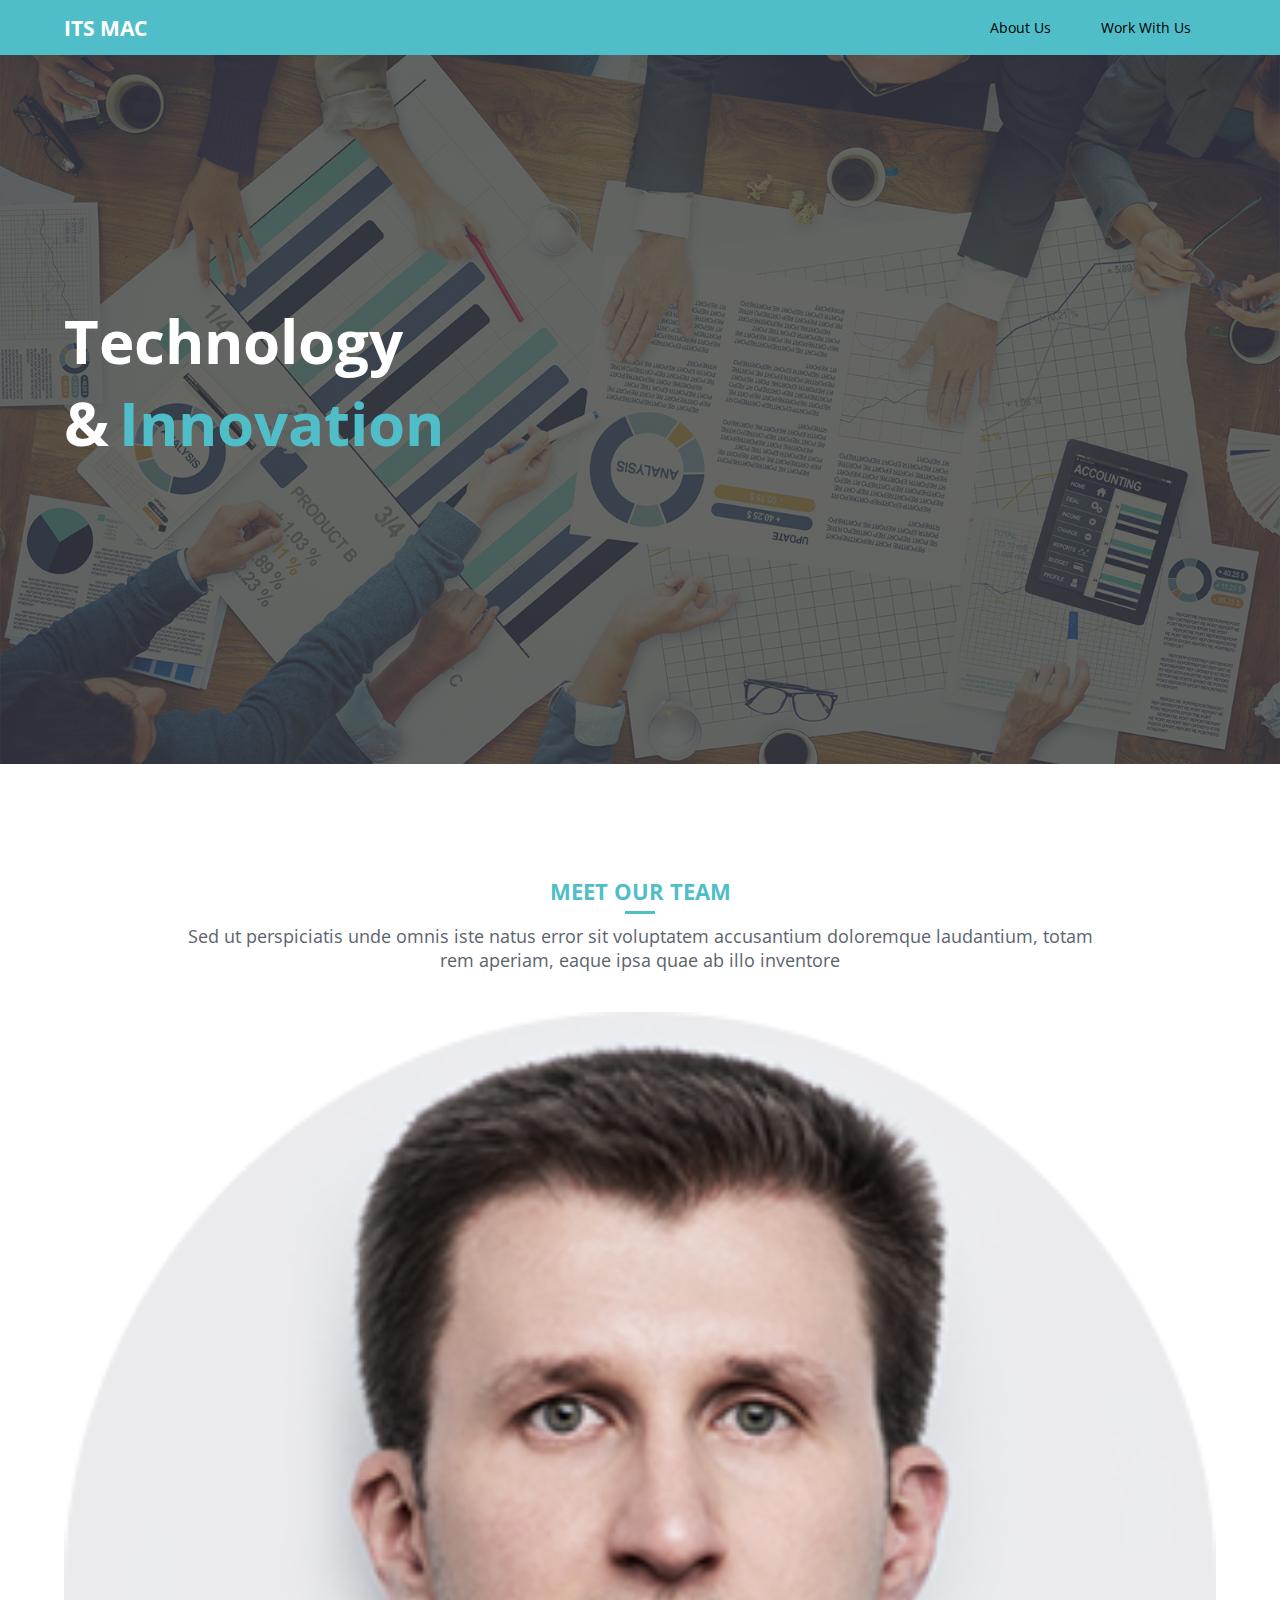
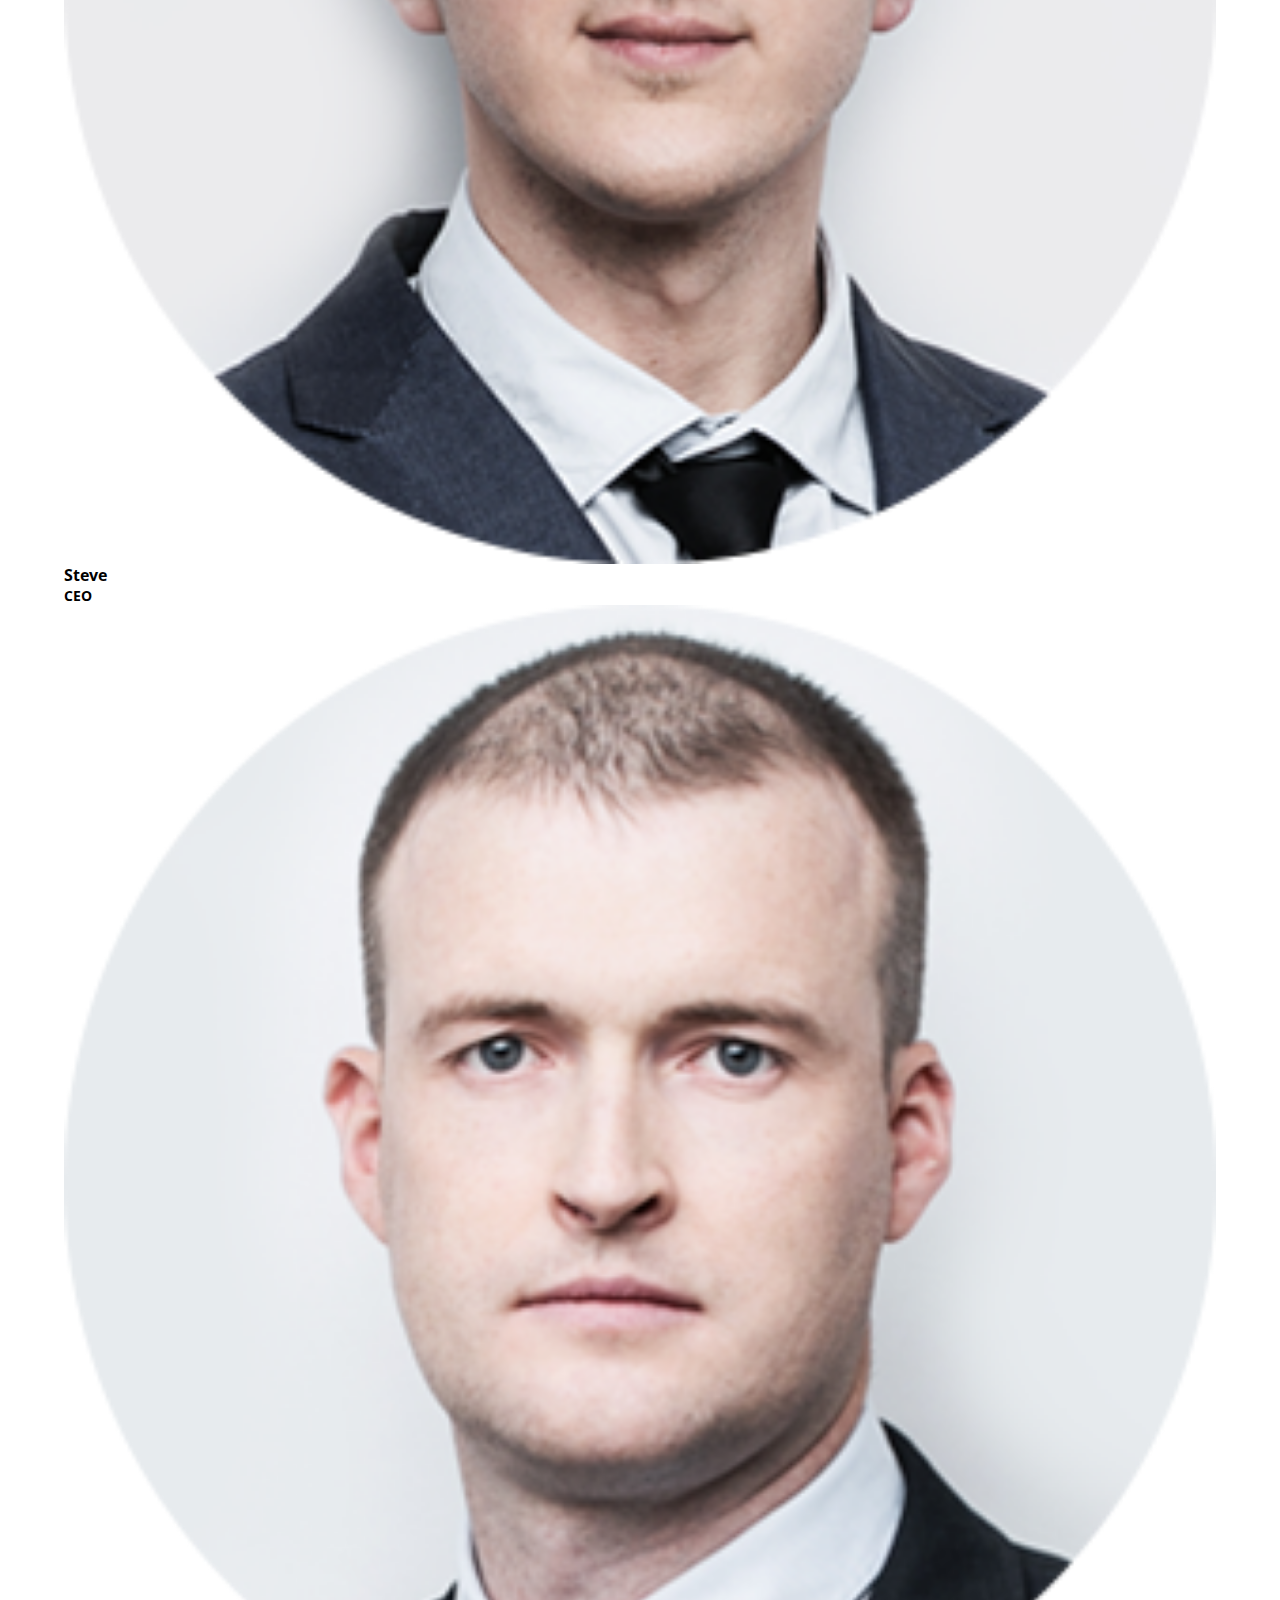
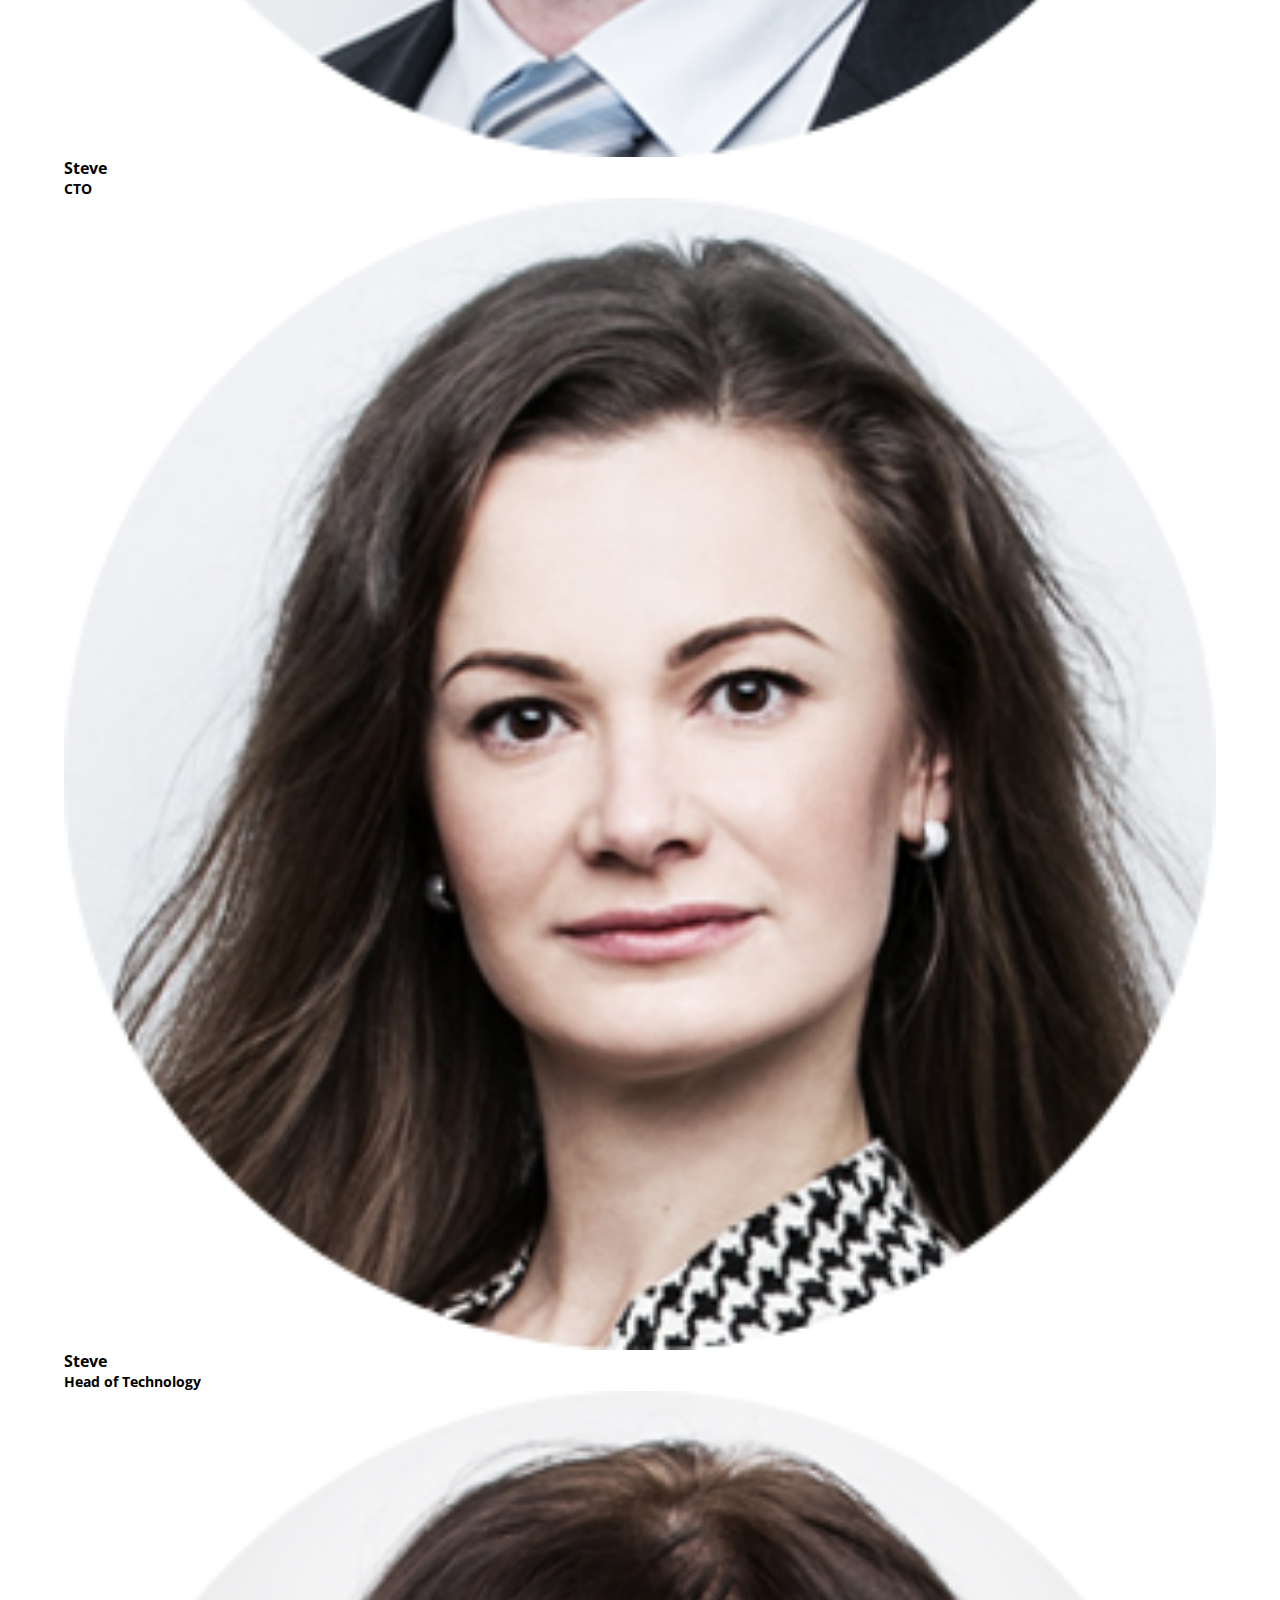
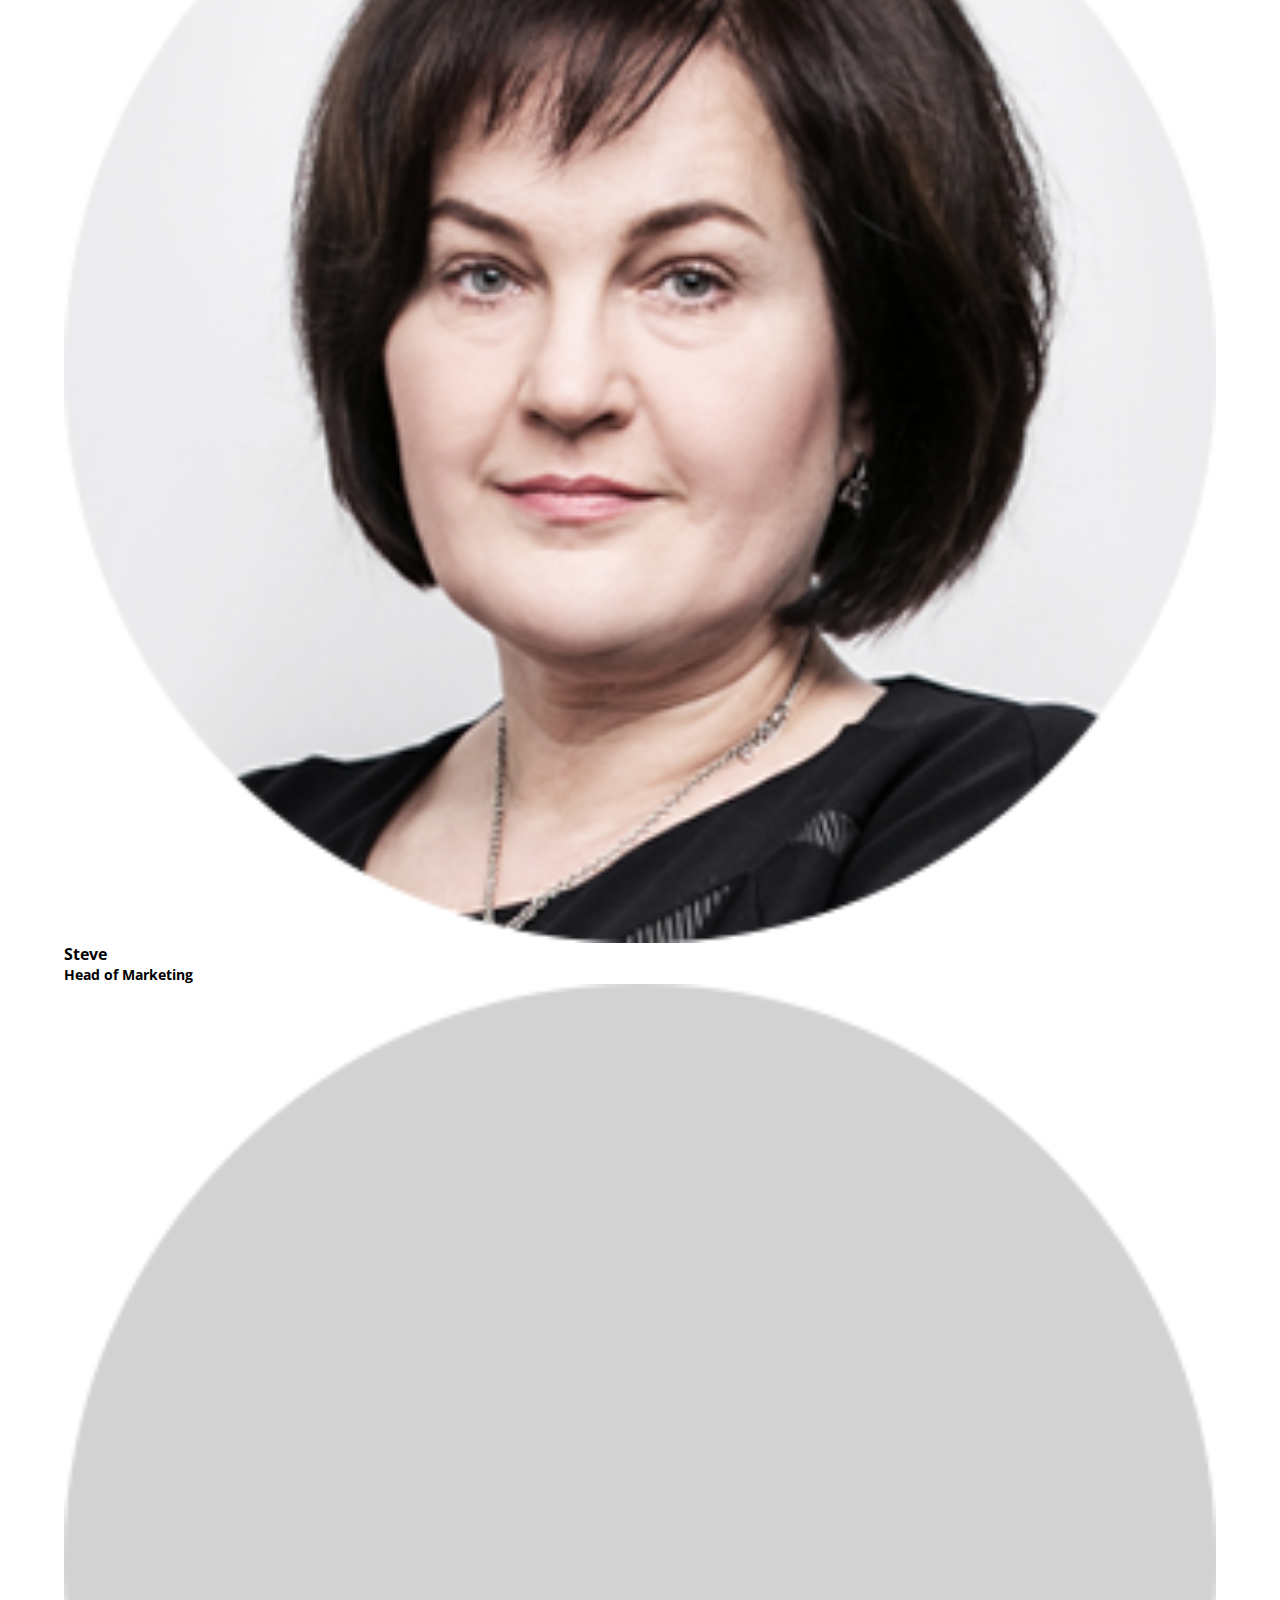
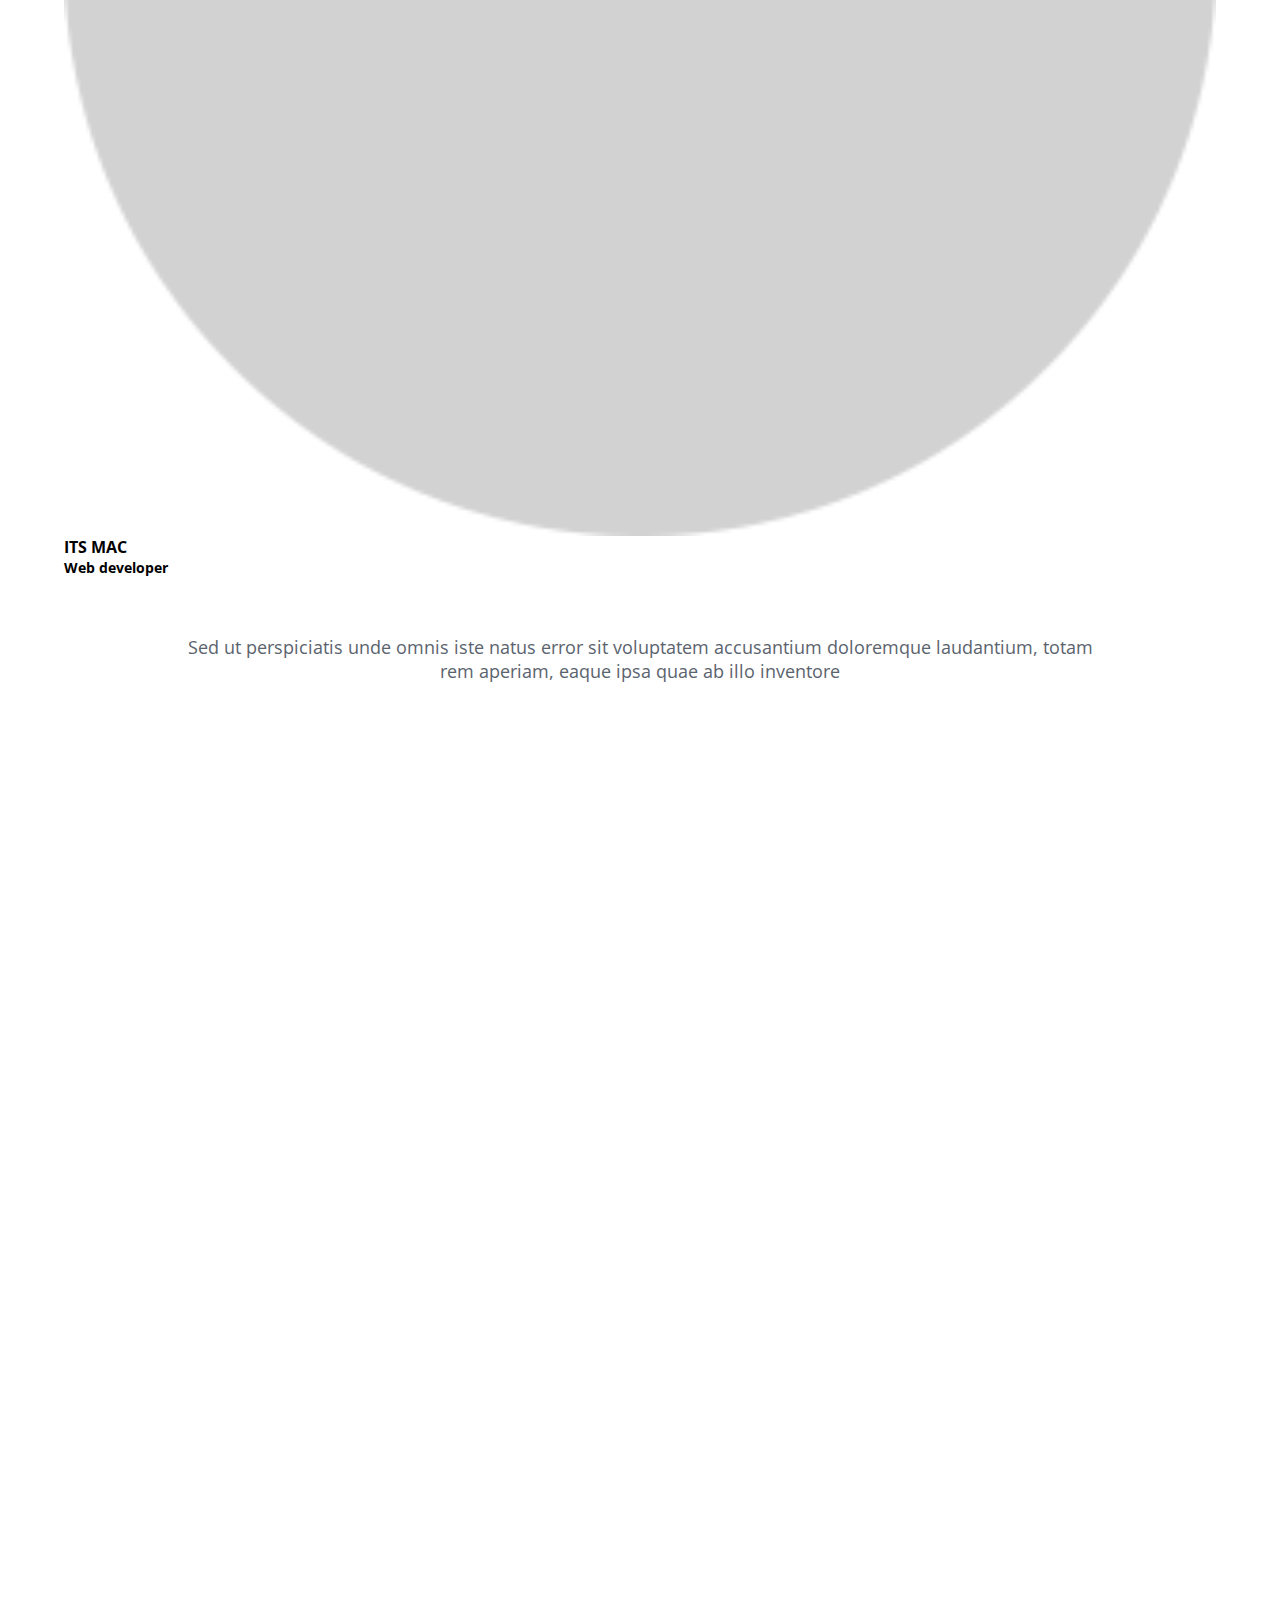
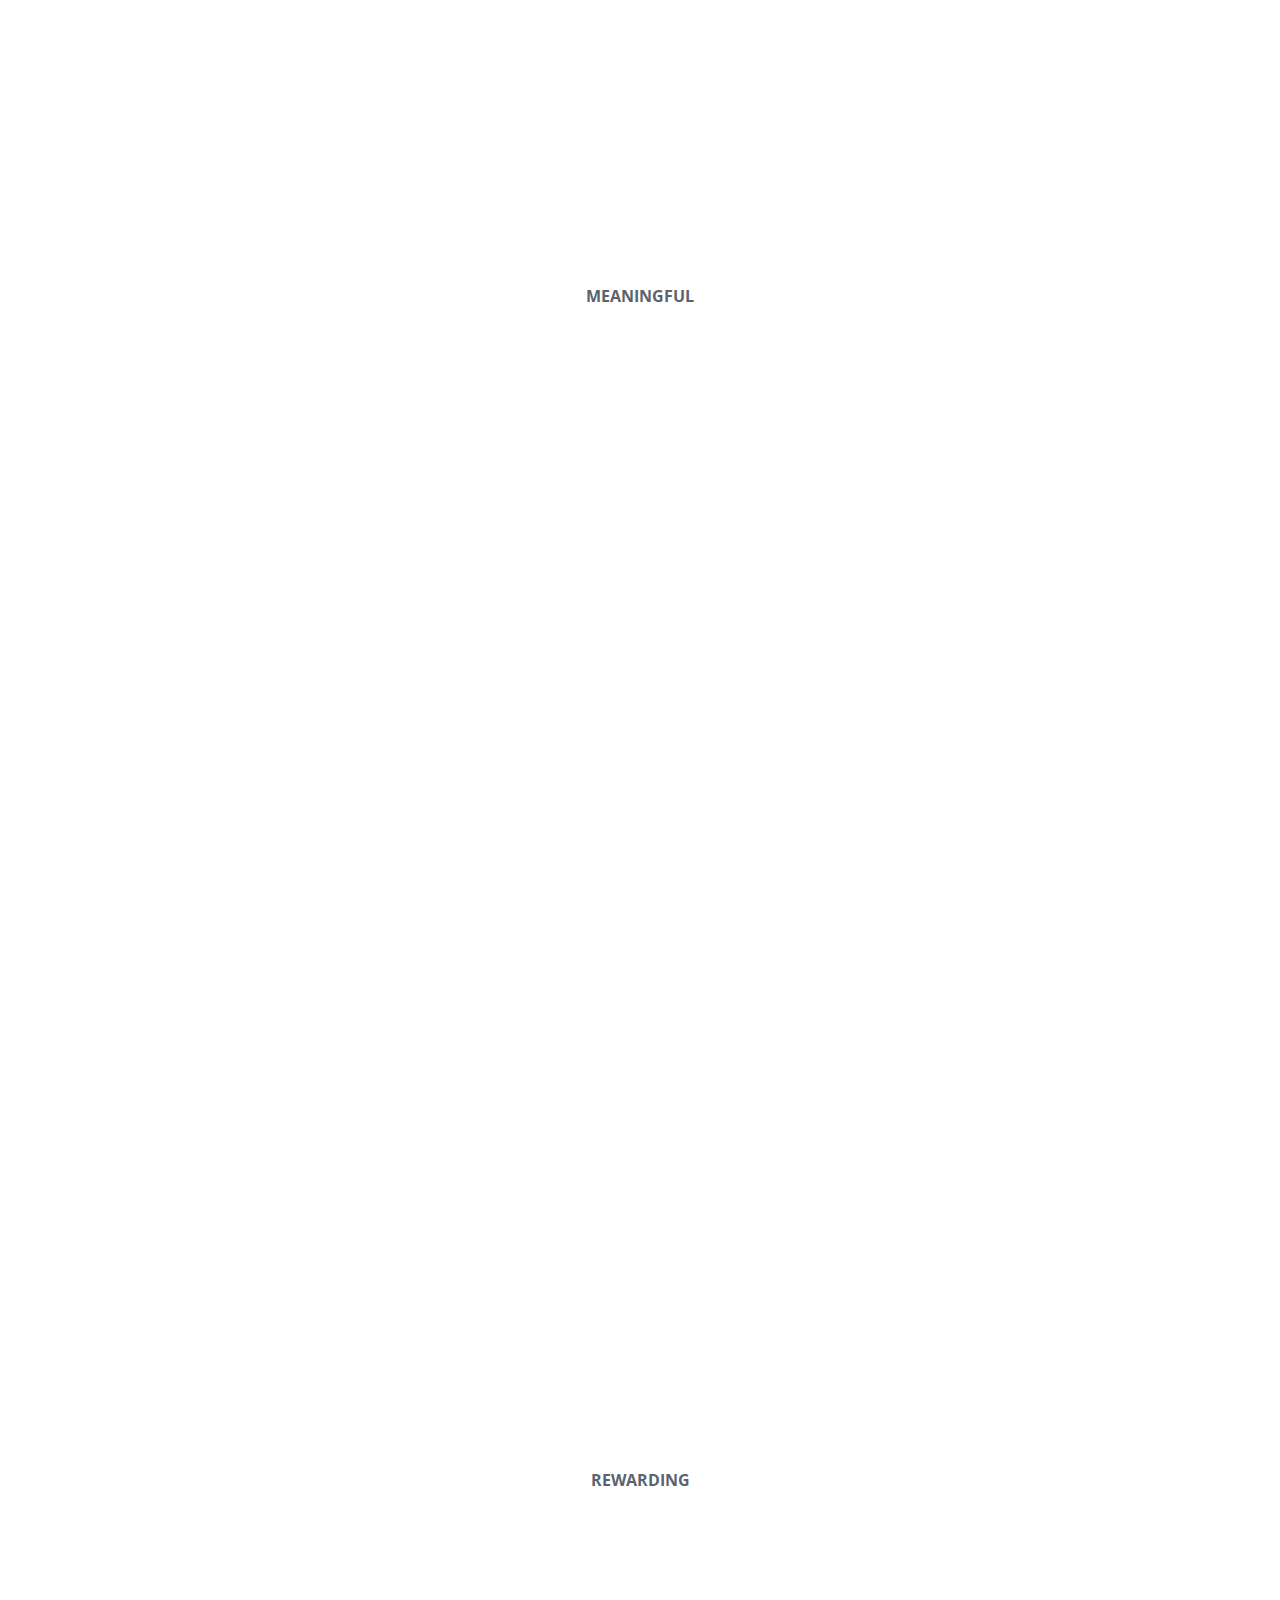
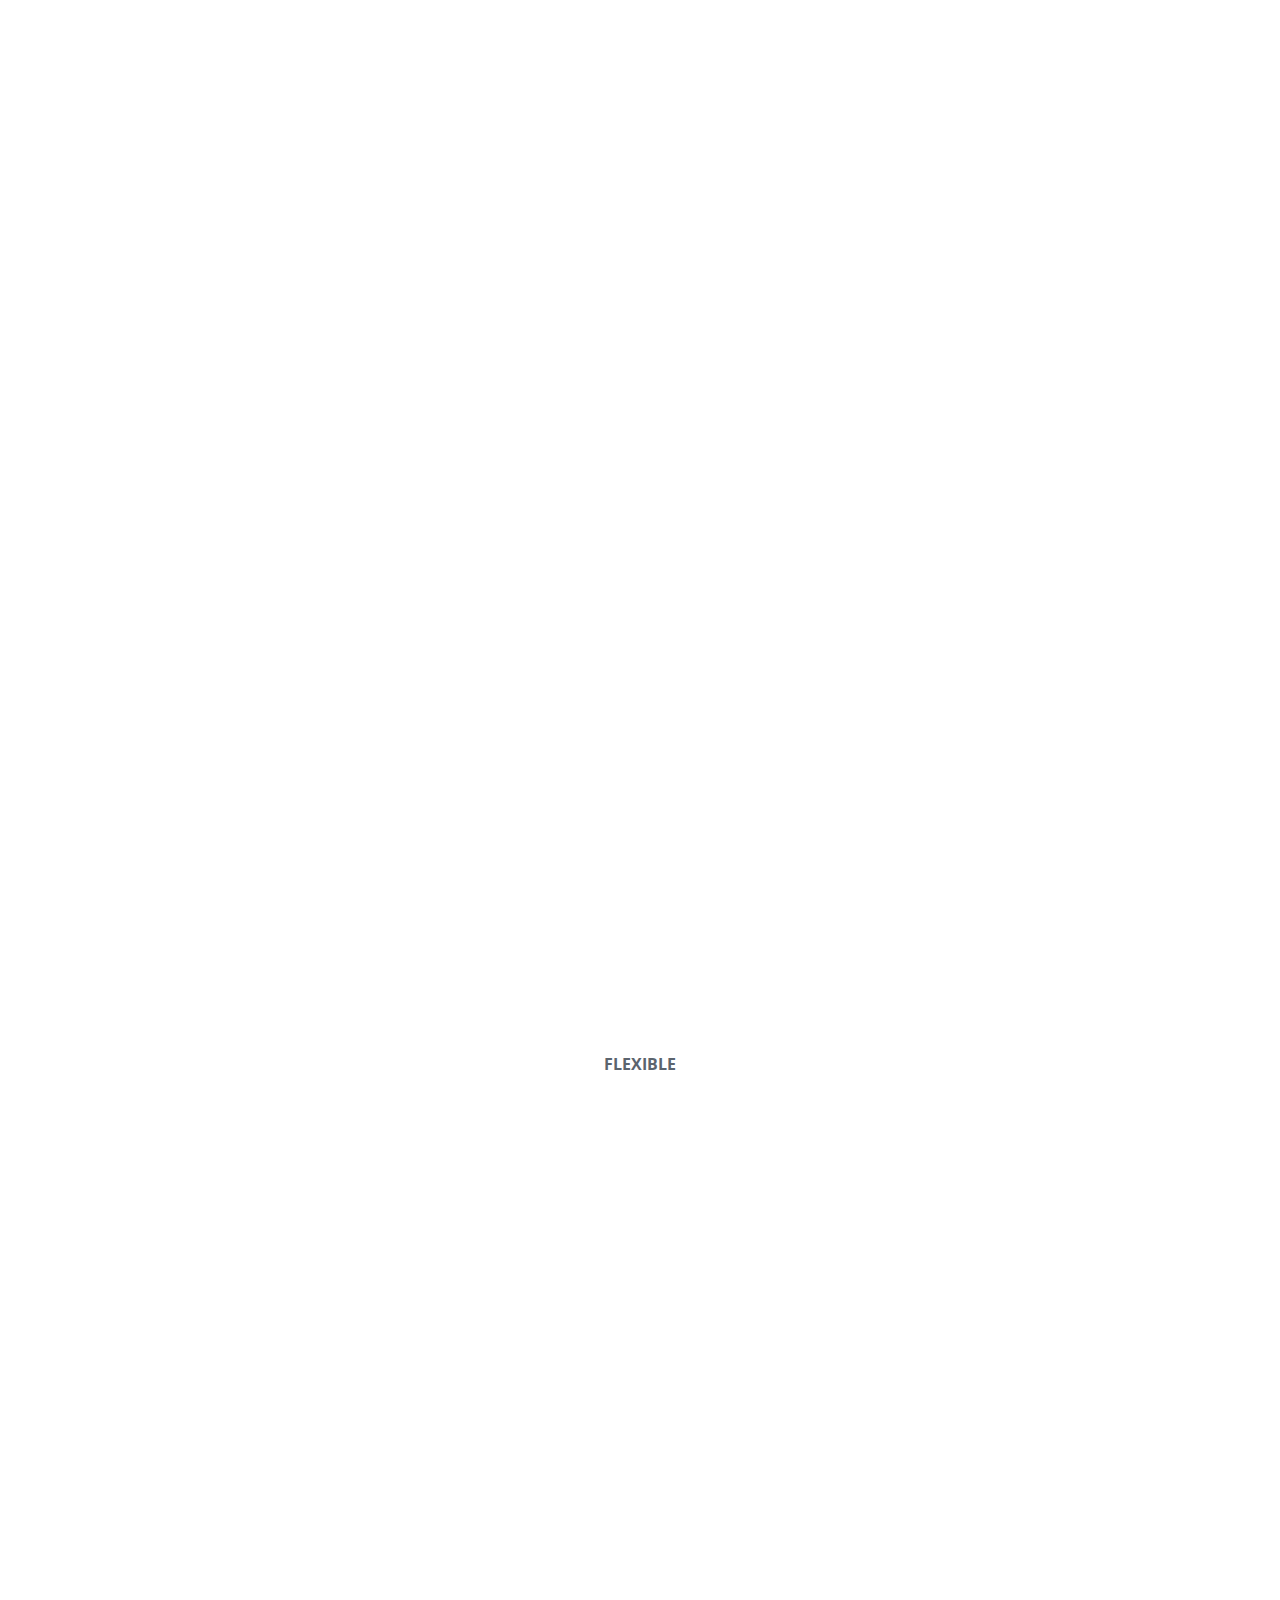
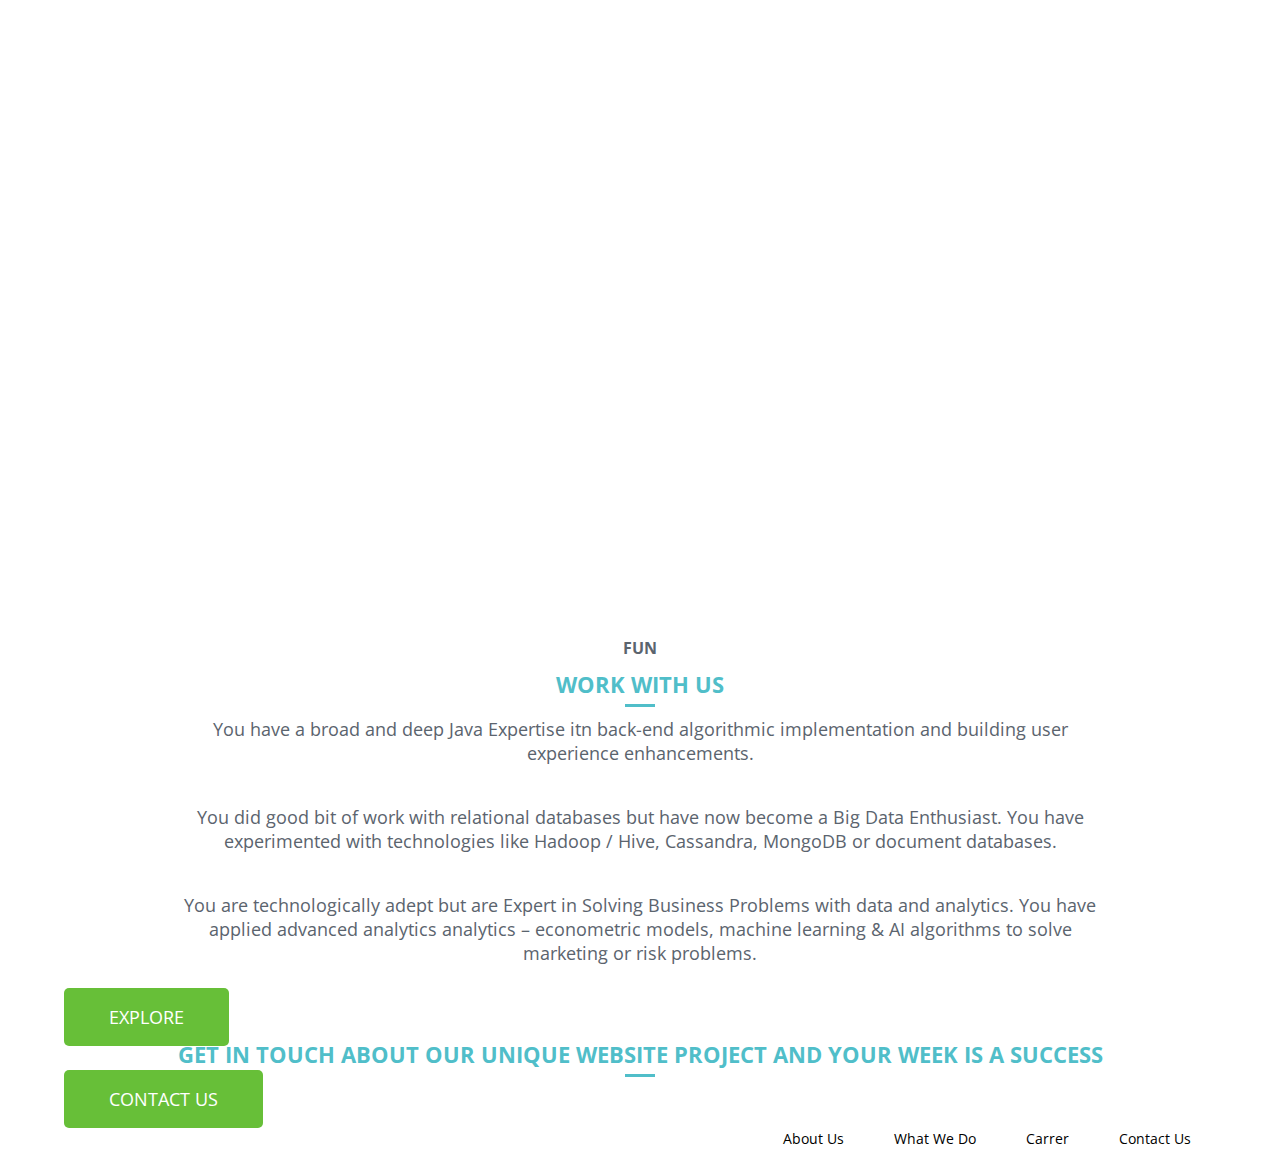
==== about_us.html @ 17ba7c8f "Added the structure for about and contact page" ====
<!DOCTYPE html>
<html lang="en">

<head>
    <meta charset="UTF-8">
    <meta name="viewport" content="width=device-width, initial-scale=1.0">
    <title>Corporater Project | About Us</title>
    <!-- FONT AWESOME -->
    <link rel="stylesheet" href="https://use.fontawesome.com/releases/v5.8.1/css/all.css"
        integrity="sha384-50oBUHEmvpQ+1lW4y57PTFmhCaXp0ML5d60M1M7uH2+nqUivzIebhndOJK28anvf" crossorigin="anonymous">
    <!-- RESOURCES FILES -->
    <link rel="stylesheet" href="resources/css/style.css">
    <link rel="stylesheet" href="resources/css/responsive.css">
</head>

<body>
    <section class="about-page home-section" id="home-section">
        <header>
            <div class="header-area">
                <nav class="nav-bar">
                    <div>
                        <h2><a href="index.html" class="brand-name">ITS MAC</a></h2>
                    </div>
                    <ul class="nav-items">
                        <li class="nav-list"><a class="nav-link" href="about_us.html">about us</a></li>
                        <li class="nav-list special"><a class="nav-link" href="#work-with-us-section">work with us</a>
                        </li>
                    </ul>
                </nav>
            </div>
        </header>
        <div class="text">
            <h1 class="main-title"><span class="main-title-technology">technology &</span><span
                    class="main-title-innovation">Innovation</span></h1>
            <p class="down-arrow"><i class="fas fa-chevron-down fa-5x"></i></p>
        </div>
    </section>
    <section class="mission-section" id="mission-section">
        <div class="container">
            <h2 class="section-title section-white-title">"out mission"</h2>
            <p class="sub-title-2">Sed ut perspiciatis unde omnis iste natus error sit voluptatem accusantium doloremque
                laudantium, totam rem aperiam, eaque ipsa quae ab illo inventore</p>
        </div>
    </section>
    <section class="team-section" id="team-section">
        <div class="container">
            <h2 class="section-title">meet our team</h2>
            <p class="sub-title">Sed ut perspiciatis unde omnis iste natus error sit voluptatem accusantium doloremque
                laudantium, totam rem aperiam, eaque ipsa quae ab illo inventore</p>
            <div class="team-flex">
                <div class="team-members">
                    <div class="team-members-image">
                        <img src="resources/img/team1.png" alt="">
                        <h3 class="member-name">Steve</h3>
                        <h4 class="title">CEO</h4>
                    </div>
                    <div class="team-members-image">
                        <img src="resources/img/team2.png" alt="">
                        <h3 class="member-name">Steve</h3>
                        <h4 class="title">CTO</h4>
                    </div>
                </div>
                <div class="team-members">
                    <div class="team-members-image">
                        <img src="resources/img/team3.png" alt="">
                        <h3 class="member-name">Steve</h3>
                        <h4 class="title">Head of Technology</h4>
                    </div>
                    <div class="team-members-image">
                        <img src="resources/img/team4.png" alt="">
                        <h3 class="member-name">Steve</h3>
                        <h4 class="title">Head of Marketing</h4>
                    </div>
                    <div class="team-members-image">
                        <img src="resources/img/team5.png" alt="">
                        <h3 class="member-name">ITS MAC</h3>
                        <h4 class="title">Web developer</h4>
                    </div>
                </div>
            </div>
        </div>
    </section>
    <section class="work-section" id="work-section">
        <div class="container">
            <h2 class="section-title section-white-title">Working at Scienaptic</h2>
            <p class="sub-title">Sed ut perspiciatis unde omnis iste natus error sit voluptatem accusantium doloremque
                laudantium, totam rem aperiam, eaque ipsa quae ab illo inventore</p>
            <div class="team-members working-item">
                <div>
                    <img src="resources/img/working1.png" alt="">
                    <h3 class="sub-title-2">meaningful</h3>
                </div>
                <div>
                    <img src="resources/img/working2.png" alt="">
                    <h3 class="sub-title-2">Rewarding</h3>

                </div>
                <div>
                    <img src="resources/img/working3.png" alt="">
                    <h3 class="sub-title-2">Flexible</h3>

                </div>
                <div>
                    <img src="resources/img/working4.png" alt="">
                    <h3 class="sub-title-2">Fun</h3>

                </div>
            </div>
        </div>
    </section>
    <section class="work-with-us-section" id="work-with-us-section">
        <div class="container">
            <h2 class="section-title">Work with us</h2>
            <p class="sub-title">You have a broad and deep Java Expertise itn back-end algorithmic implementation and
                building user experience enhancements. </p>
            <p class="sub-title">You did good bit of work with relational databases but have now become a Big Data
                Enthusiast. You have experimented with technologies like Hadoop / Hive, Cassandra, MongoDB or document
                databases.</p>
            <p class="sub-title">You are technologically adept but are Expert in Solving Business Problems with data and
                analytics. You have applied advanced analytics analytics – econometric models, machine learning & AI
                algorithms to solve marketing or risk problems.
            </p>
            <div class="explore-button">
                <a href="#" class="btn">Explore<i class="fas fa-long-arrow-alt-right icon-button"></i></a>
            </div>
        </div>
    </section>
    <section class="contact-section" id="contact-section">
        <div class="container">
            <div class="contact-flex">
                <h2 class="section-title">Get in touch about our unique website project and your week is a success</h2>
                <a href="contact_us.html" class="btn">contact us<i
                        class="fas fa-long-arrow-alt-right icon-button"></i></a>
            </div>
        </div>
    </section>
    <footer>
        <div class="header-area">
            <nav class="nav-bar">
                <div></div>
                <ul class="nav-items footer-nav">
                    <li class="nav-list"><a class="nav-link" href="#">about us</a></li>
                    <li class="nav-list"><a class="nav-link" href="#">what we do</a></li>
                    <li class="nav-list"><a class="nav-link" href="#">carrer</a></li>
                    <li class="nav-list"><a class="nav-link" href="#">contact us</a></li>
                </ul>
            </nav>
        </div>
    </footer>
        <script src="resources/js/main.js"></script>
</body>

</html>
---- resources/css/style.css ----
@import url("https://fonts.googleapis.com/css2?family=Open+Sans:wght@300;600&display=swap");
/* BASIC SETUP START */
* {
  padding: 0;
  margin: 0;
  box-sizing: border-box;
}
:root {
  --white: #fff;
  --primary: #50bec9;
  --section-description: #343434;
  --text-color: #787f86;
}
html {
  font-size: 10px;
  scroll-behavior: smooth;
}
body {
  font-size: 1.4rem;
  background-color: #fff;
  color: #000;
  font-family: "Open Sans", sans-serif;
}
/* BASIC SETUP END */

/* REUSEABLE STYLES START*/
.main-title {
  font-size: 6rem;
  text-transform: capitalize;
  display: inline-block;
  width: 33%;
  margin-left: 5%;
}
.section-title {
  text-transform: uppercase;
  margin-top: 1rem;
  font-size: 2.2rem;
  color: var(--primary);
  text-align: center;
}
.section-title::after {
  content: "";
  width: 30px;
  height: 3px;
  display: block;
  margin: 5px auto 10px;
  background: var(--primary);
}
.section-white-title.section-title {
  color: var(--white);
}
.section-white-title.section-title::after {
  background: var(--white);
}
.sub-title {
  font-size: 1.8rem;
  color: #5b646e;
  text-align: center;
  width: 80%;
  margin: auto;
  margin-bottom: 4rem;
}
.sub-title-2 {
  font-size: 1.6rem;
  color: #5b646e;
  margin-top: 1rem;
  text-align: center;
  text-transform: uppercase;
}
.mission-section .sub-title-2 {
  color: var(--white);
}
img {
  width: 100%;
  display: block;
  height: auto;
}
.btn {
  color: #fff;
  font-size: 1.8rem;
  padding: 1.7rem 4.5rem;
  cursor: pointer;
  background-color: #67bf38;
  border: none;
  border-radius: 5px;
  text-transform: uppercase;
  transition: all 0.5s;
  -webkit-transition: all 0.5s;
  -moz-transition: all 0.5s;
  -ms-transition: all 0.5s;
  -o-transition: all 0.5s;
}
.btn:hover {
  color: var(--white);
  background-color: var(--primary);
}

a.btn {
  text-decoration: none;
}

/* REUSEABLE STYLES END*/

.home-section {
  background: linear-gradient(#3a3b3ac4, #3a3b3ac4),
    url("../img/hero-image.jpg") no-repeat center;
  background-size: cover;
}
header {
  position: fixed;
  width: 100%;
  top: 0;
  background: var(--primary);
  z-index: 10000;
}
.header-area {
  max-width: 90%;
  margin: auto;
}

.nav-bar {
  display: flex;
  justify-content: space-between;
  place-items: center;
}
.nav-bar .brand-name {
  text-decoration: none;
  color: var(--white);
}
.nav-items {
  display: flex;
}
.nav-items .nav-list {
  list-style: none;
}
.nav-items .nav-link {
  display: inline-block;
  padding: 1.8rem 2.5rem;
  color: #000;
  text-transform: capitalize;
  text-decoration: none;
}
.nav-bar .brand-name:focus,
.nav-bar .nav-link:focus {
  outline: none;
}
.nav-items .nav-link:hover {
  background-color: #3daeb9;
  color: var(--white);
}
.container {
  max-width: 90%;
  margin: auto;
}
.main-title-technology {
  color: #fff;
}
.main-title-innovation {
  color: #50bec9;
  margin-left: 10px;
}
.text {
  padding: 30rem 0;
  position: relative;
}
.homepage-button .btn {
  position: absolute;
  bottom: 0;
  right: 0;
}
.discuss-grid {
  display: grid;
  grid-template-columns: 40% 59%;
  background: #e7e7e7;
  gap: 1%;
}
.grid-image-that-span-two-column {
  position: relative;
}
.discuss-grid .icon-box img {
  width: 20%;
}
.icon-box {
  text-align: center;
  background: #fff;
  display: flex;
  flex-direction: column;
  align-items: center;
  justify-content: center;
}
.two-column-grid {
  display: grid;
  grid-template-columns: repeat(2, 1fr);
  gap: 8px;
}
.overlay-text {
  position: absolute;
  top: 0;
  left: 0;
  height: 100%;
  display: flex;
  flex-direction: column;
  justify-content: center;
  align-items: center;
  text-align: center;
  background: #4a4a49c2;
}
.overlay-text p {
  color: var(--white);
  width: 75%;
}
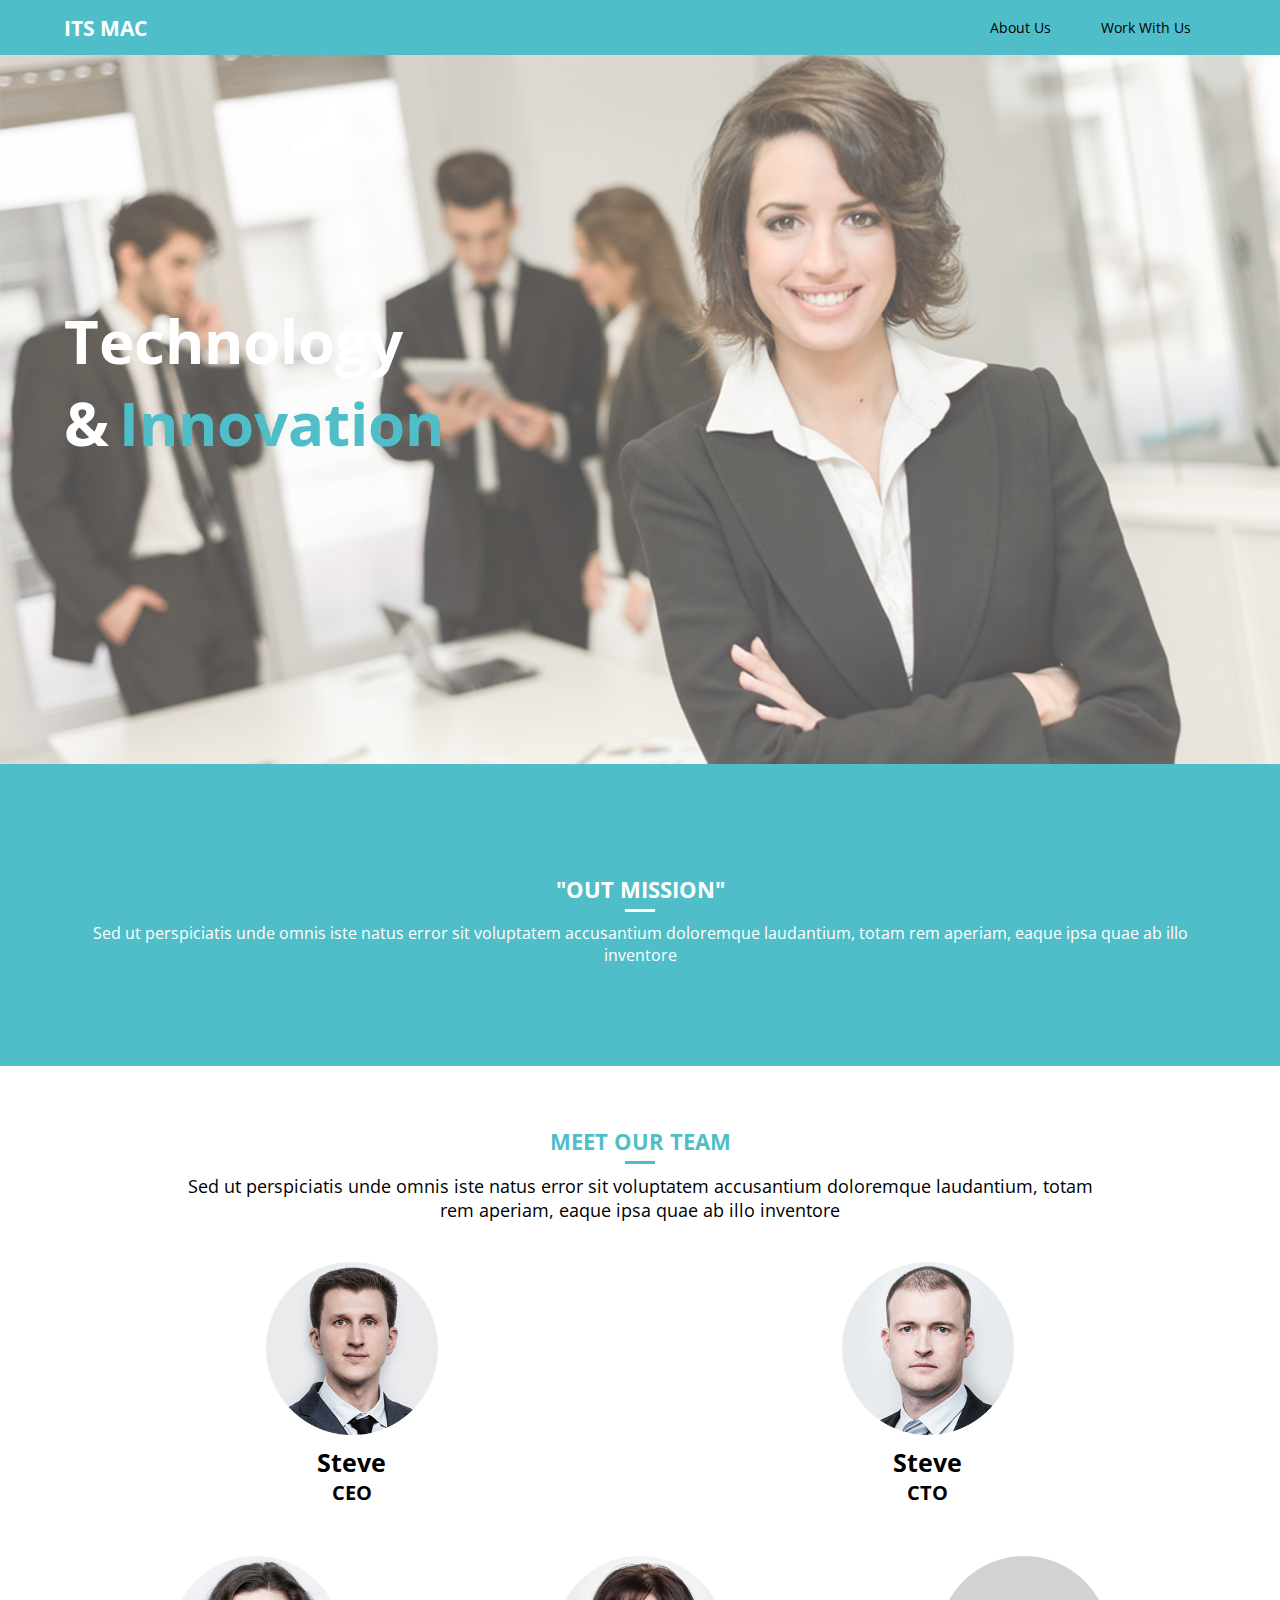
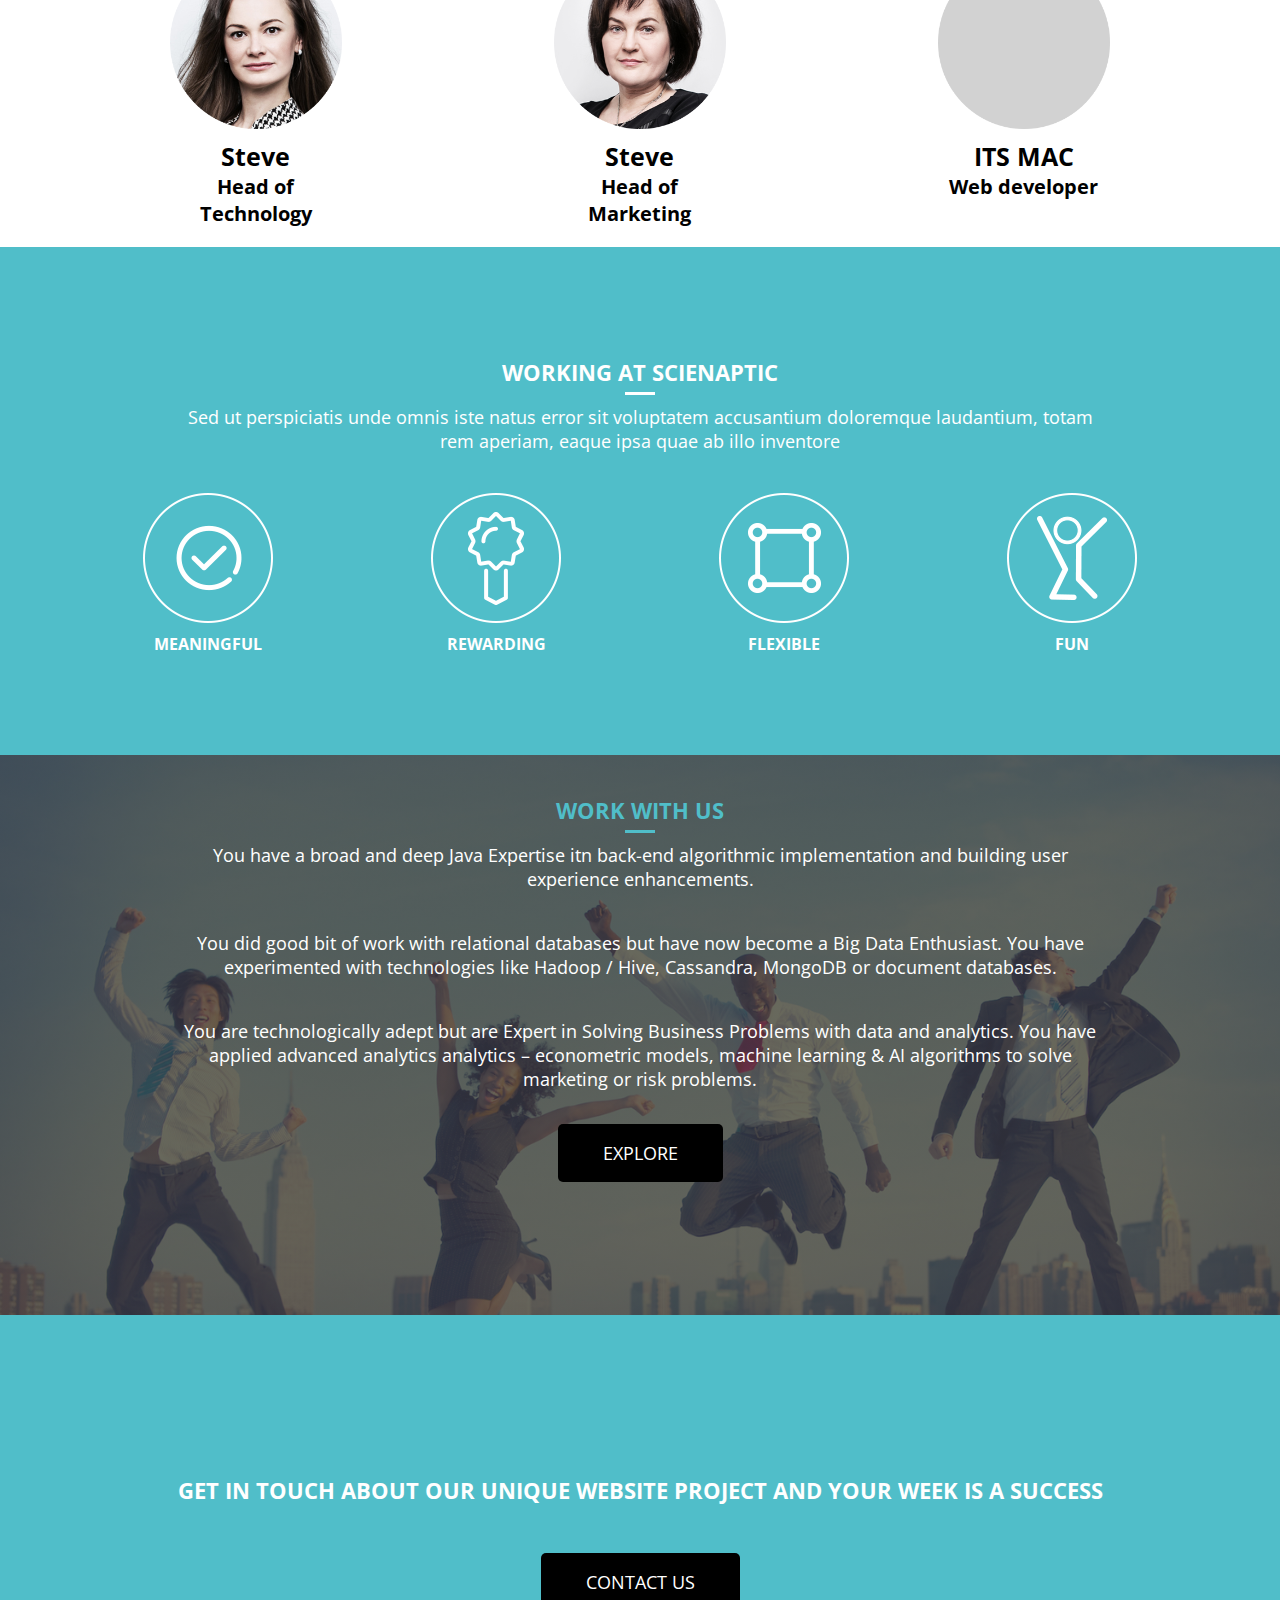
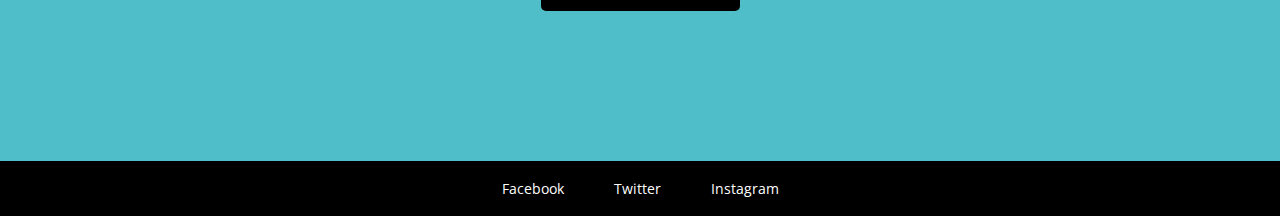
==== commit 6b8675f1: "Added a little bit of animation to the buttons and updated footer area" ====
--- a/about_us.html
+++ b/about_us.html
@@ -135,17 +135,11 @@
         </div>
     </section>
     <footer>
-        <div class="header-area">
-            <nav class="nav-bar">
-                <div></div>
-                <ul class="nav-items footer-nav">
-                    <li class="nav-list"><a class="nav-link" href="#">about us</a></li>
-                    <li class="nav-list"><a class="nav-link" href="#">what we do</a></li>
-                    <li class="nav-list"><a class="nav-link" href="#">carrer</a></li>
-                    <li class="nav-list"><a class="nav-link" href="#">contact us</a></li>
-                </ul>
-            </nav>
-        </div>
+        <ul class="footer">
+            <li class="footer-item"><a class="footer-link" href="#">Facebook</a></li>
+            <li class="footer-item"><a class="footer-link" href="#">Twitter</a></li>
+            <li class="footer-item"><a class="footer-link" href="#">Instagram</a></li>
+        </ul>
     </footer>
         <script src="resources/js/main.js"></script>
 </body>
--- a/resources/css/style.css
+++ b/resources/css/style.css
@@ -8,8 +8,8 @@
 :root {
   --white: #fff;
   --primary: #50bec9;
-  --section-description: #343434;
-  --text-color: #787f86;
+  --black: #000;
+  --primary-hover: #3daeb9;
 }
 html {
   font-size: 10px;
@@ -17,8 +17,8 @@
 }
 body {
   font-size: 1.4rem;
-  background-color: #fff;
-  color: #000;
+  background-color: var(--white);
+  color: var(--black);
   font-family: "Open Sans", sans-serif;
 }
 /* BASIC SETUP END */
@@ -54,7 +54,7 @@
 }
 .sub-title {
   font-size: 1.8rem;
-  color: #5b646e;
+  color: var(--black);
   text-align: center;
   width: 80%;
   margin: auto;
@@ -62,7 +62,7 @@
 }
 .sub-title-2 {
   font-size: 1.6rem;
-  color: #5b646e;
+  color: var(--black);
   margin-top: 1rem;
   text-align: center;
   text-transform: uppercase;
@@ -76,11 +76,11 @@
   height: auto;
 }
 .btn {
-  color: #fff;
+  color: var(--white);
   font-size: 1.8rem;
   padding: 1.7rem 4.5rem;
   cursor: pointer;
-  background-color: #67bf38;
+  background-color: var(--black);
   border: none;
   border-radius: 5px;
   text-transform: uppercase;
@@ -91,10 +91,13 @@
   -o-transition: all 0.5s;
 }
 .btn:hover {
-  color: var(--white);
+  color: var(--black);
   background-color: var(--primary);
 }
-
+.btn:hover .icon-button{
+  margin-left: 1rem;
+  display: inline-block;
+}
 a.btn {
   text-decoration: none;
 }
@@ -127,16 +130,16 @@
   text-decoration: none;
   color: var(--white);
 }
-.nav-items {
-  display: flex;
-}
-.nav-items .nav-list {
+.nav-items{
+  display: flex;
+}
+.nav-items .nav-list, .footer .footer-item {
   list-style: none;
 }
-.nav-items .nav-link {
+.nav-items .nav-link, .footer .footer-link {
   display: inline-block;
   padding: 1.8rem 2.5rem;
-  color: #000;
+  color: var(--black);
   text-transform: capitalize;
   text-decoration: none;
 }
@@ -144,8 +147,8 @@
 .nav-bar .nav-link:focus {
   outline: none;
 }
-.nav-items .nav-link:hover {
-  background-color: #3daeb9;
+.nav-items .nav-link:hover,.footer .footer-link:hover {
+  background-color: var(--primary-hover);
   color: var(--white);
 }
 .container {
@@ -153,10 +156,10 @@
   margin: auto;
 }
 .main-title-technology {
-  color: #fff;
+  color: var(--white);
 }
 .main-title-innovation {
-  color: #50bec9;
+  color: var(--primary);
   margin-left: 10px;
 }
 .text {
@@ -203,9 +206,242 @@
   justify-content: center;
   align-items: center;
   text-align: center;
-  background: #4a4a49c2;
+  background: #3a3b3ac4;
 }
 .overlay-text p {
   color: var(--white);
   width: 75%;
-}+}
+.client-section {
+  padding-top: 5rem;
+}
+.grid-client {
+  display: grid;
+  grid-template-columns: repeat(4, 1fr);
+}
+.client-list {
+  border: 1px solid #e1e1e1;
+  padding: 10rem 0;
+  display: flex;
+  justify-content: center;
+  align-items: center;
+}
+.client-list img {
+  width: 60%;
+}
+.expert-section {
+  background: #e7e7e7;
+  padding-top: 5rem;
+}
+
+.join-section {
+  padding: 5rem 0;
+}
+
+.join-section .section-title {
+  text-align: left;
+}
+.join-section .section-title::after {
+  margin: 5px 0px;
+}
+.join-text {
+  text-align: left;
+  margin: 5% 30% 0 0;
+  line-height: 2;
+  text-transform: none;
+}
+.join-icons {
+  display: flex;
+  column-gap: 8rem;
+  margin-top: 5%;
+}
+.explore-button {
+  margin-top: 5rem;
+  text-align: center;
+}
+.icon-button {
+  display: none;
+}
+.join-image::before {
+  content: "";
+  width: 100%;
+  height: 100%;
+  position: absolute;
+  top: 0;
+  left: 0;
+  background: #3a3b3ac4;
+}
+.join-right {
+  position: relative;
+}
+.video-player {
+  position: absolute;
+  top: 50%;
+  left: 50%;
+  transform: translate(-50%, -50%);
+  cursor: pointer;
+}
+.contact-section {
+  padding: 15rem 0;
+  background-color: var(--primary);
+}
+.contact-section .section-title {
+  color: var(--white);
+}
+.contact-flex {
+  display: flex;
+  flex-direction: column;
+  justify-content: center;
+  align-items: center;
+  gap: 3rem;
+}
+.contact-section .btn:hover{
+  border: 1px solid #fff;
+}
+footer {
+  background-color: var(--black);
+}
+.nav-items.footer .nav-link {
+  color: var(--white);
+}
+.footer{
+  display: flex;
+  justify-content: center;
+}
+.footer .footer-link{
+  color: var(--white);
+}
+/* ABOUT PAGE */
+
+.about-page.home-section {
+  background-image: url("../img/about_page_hero_image.jpg");
+}
+
+.mission-section {
+  padding: 10rem 0;
+  background-color: var(--primary);
+}
+.mission-section .sub-title-2 {
+  text-transform: none;
+}
+.team-section {
+  padding: 5rem 0 2rem;
+}
+.team-flex {
+  display: flex;
+  flex-direction: column;
+  row-gap: 5rem;
+}
+.team-members {
+  display: flex;
+  justify-content: space-around;
+}
+.team-members-image {
+  flex-basis: 15%;
+}
+.member-name {
+  text-align: center;
+  font-size: 2.5rem;
+  margin-top: 1rem;
+}
+.title {
+  text-align: center;
+  font-size: 2rem;
+}
+.work-section {
+  padding: 10rem 0;
+  background-color: var(--primary);
+}
+.work-section .sub-title {
+  color: var(--white);
+}
+.working-item .sub-title-2 {
+  color: var(--white);
+}
+.work-with-us-section {
+  padding: 3rem 0 15rem;
+  background: linear-gradient(#3a3b3ac4, #3a3b3ac4),
+    url("../img/work-with-us.jpg") no-repeat 0 40%;
+  background-size: cover;
+}
+.work-with-us-section .sub-title {
+  color: var(--white);
+}
+.down-arrow {
+  position: absolute;
+  top: 90%;
+  left: 50%;
+  transform: translate(-50%, -50%);
+  -webkit-transform: translate(-50%, -50%);
+  -moz-transform: translate(-50%, -50%);
+  -ms-transform: translate(-50%, -50%);
+  -o-transform: translate(-50%, -50%);
+  color: var(--white);
+  cursor: pointer;
+}
+
+.contact-page.home-section {
+  background-image: url("../img/contact_page_hero_image.jpg");
+}
+
+.main-title-contact {
+  color: var(--white);
+  position: absolute;
+  top: 50%;
+  left: 50%;
+  transform: translate(-50%, -50%);
+  -webkit-transform: translate(-50%, -50%);
+  -moz-transform: translate(-50%, -50%);
+  -ms-transform: translate(-50%, -50%);
+  -o-transform: translate(-50%, -50%);
+}
+.form {
+  display: grid;
+  grid-template-columns: repeat(3, 1fr);
+  gap: 3rem 15rem;
+}
+.form input,
+textarea {
+  padding: 1rem 2rem;
+}
+.user-message {
+  grid-area: 2/1/2/4;
+}
+.form-flex {
+  display: flex;
+  flex-direction: column;
+  row-gap: 5px;
+}
+.form label {
+  color: var(--black);
+  font-weight: 700;
+  text-transform: capitalize;
+}
+.submit-btn {
+  justify-self: end;
+  grid-area: 3/3/3/4;
+}
+.form-section {
+  padding: 5rem 0;
+}
+.contact-information {
+  margin: 15% 0% auto 10%;
+}
+.contact-information .section-title::after {
+  margin: 5px 0;
+}
+.contact-information .section-title,
+.contact-information .sub-title-2 {
+  text-align: left;
+}
+.contact-map-section .two-column-grid {
+  gap: 0;
+}
+/* 
+color 
+
+primary #50BEC9 header text and sometimes background
+secondary #fff  background and sometime text
+third #000  text and footer
+fourth #e7e7e7e overlay and background
+*/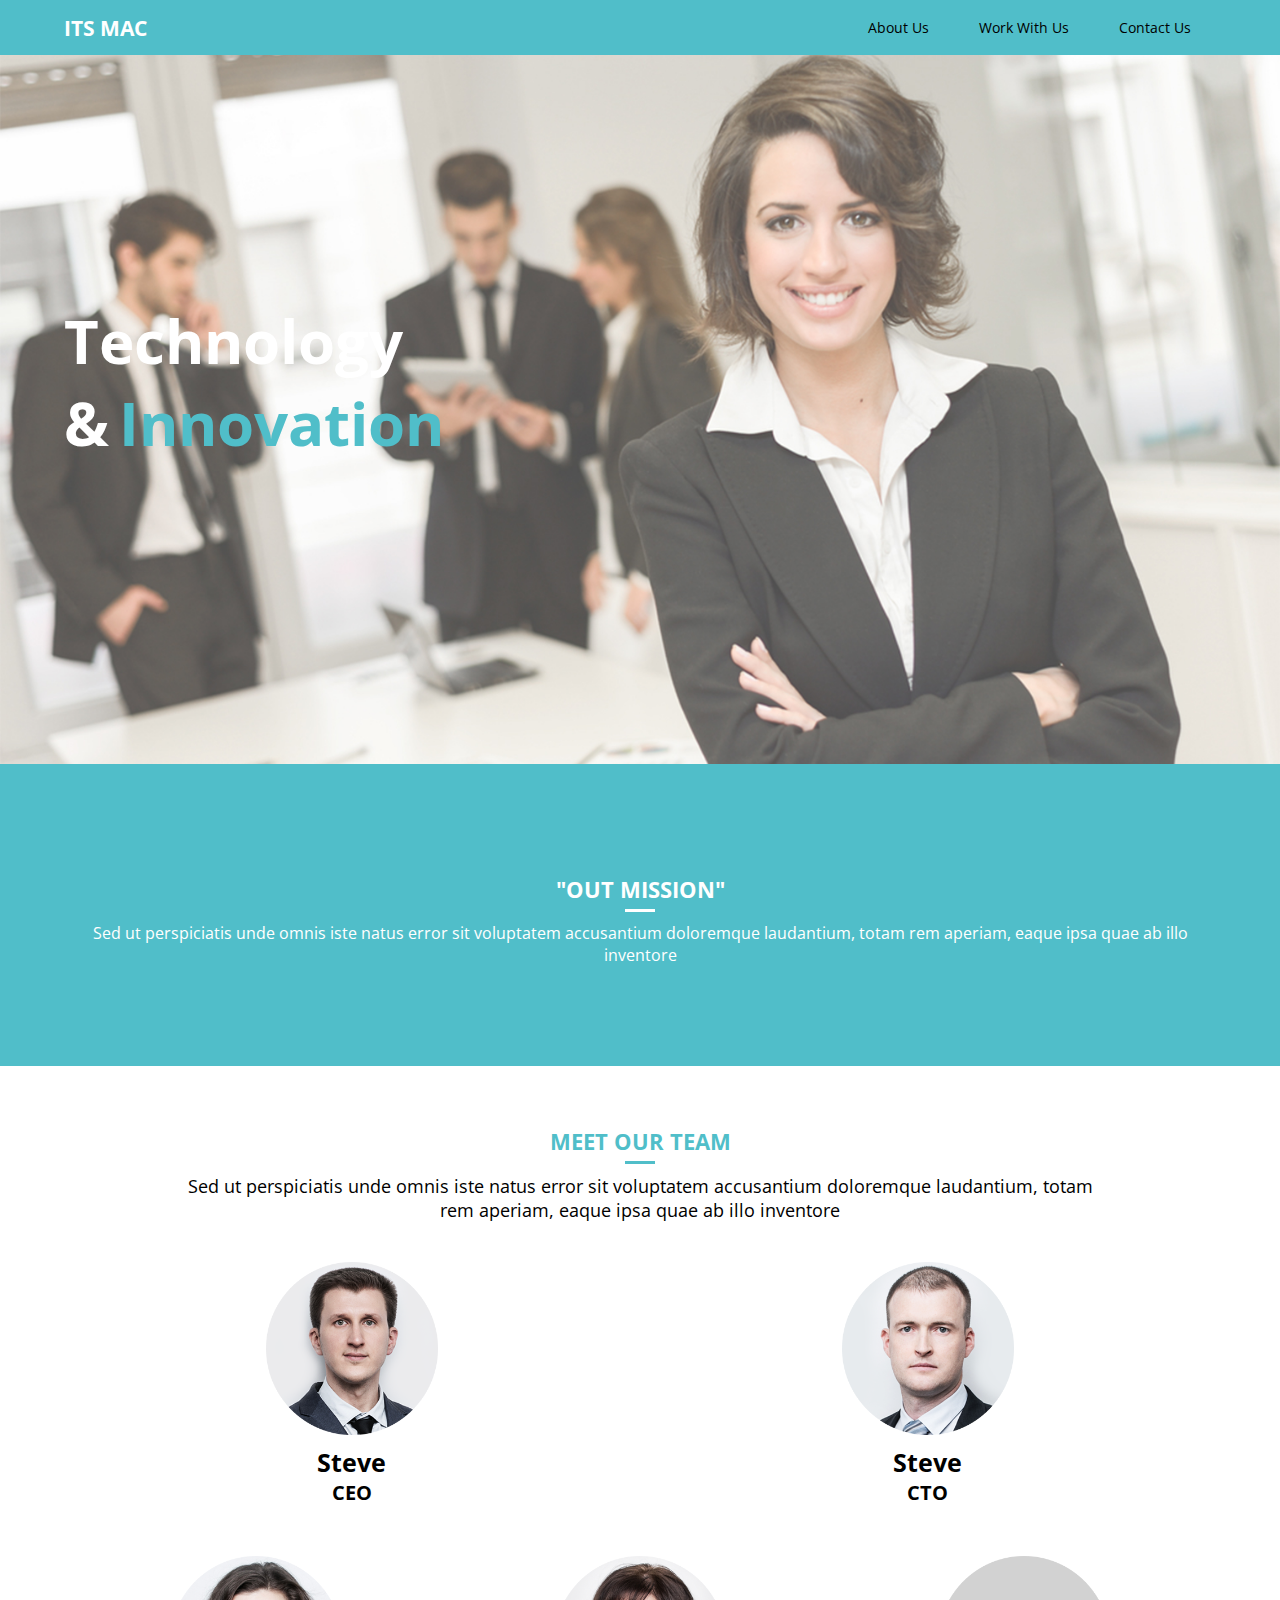
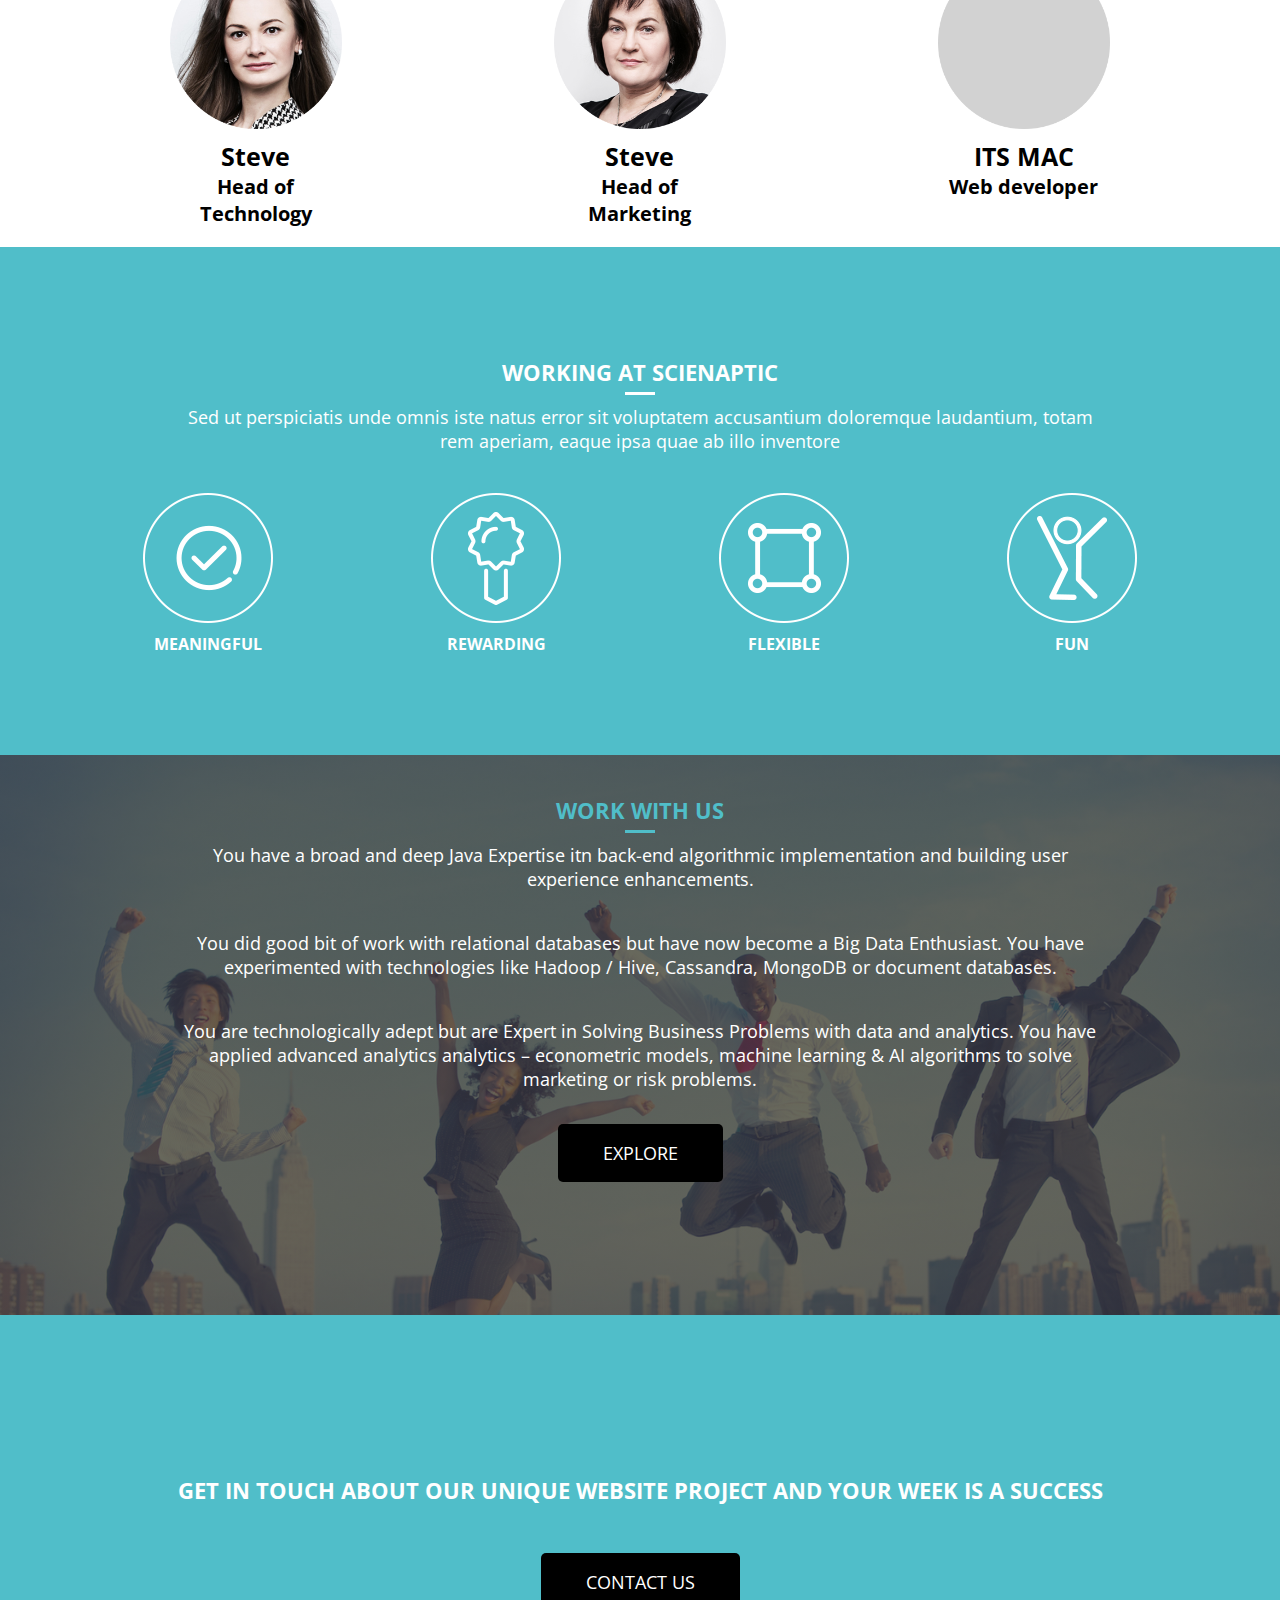
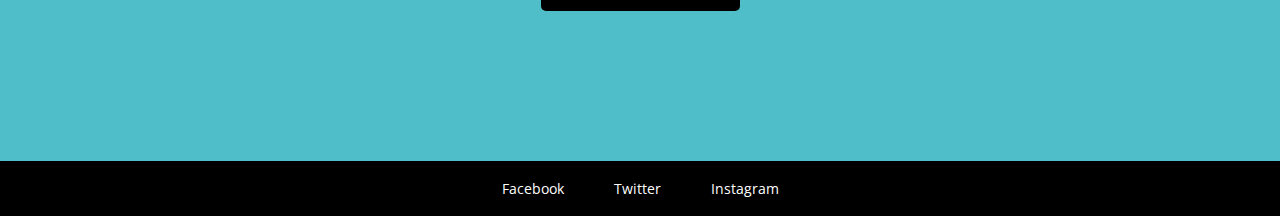
==== commit 010cf209: "Added expert-section in index page and update arrow color and modify the projects" ====
--- a/about_us.html
+++ b/about_us.html
@@ -24,6 +24,8 @@
                     <ul class="nav-items">
                         <li class="nav-list"><a class="nav-link" href="about_us.html">about us</a></li>
                         <li class="nav-list special"><a class="nav-link" href="#work-with-us-section">work with us</a>
+                        </li>
+                        <li class="nav-list"><a class="nav-link" href="contact_us.html">contact us</a>
                         </li>
                     </ul>
                 </nav>
--- a/resources/css/style.css
+++ b/resources/css/style.css
@@ -233,6 +233,26 @@
   background: #e7e7e7;
   padding-top: 5rem;
 }
+.four-column-grid{
+  display: grid;
+  grid-template-columns: 5% 40% 50% 5%;
+  place-items: center;
+  column-gap: 2rem;
+  padding: 5rem 0;
+}
+.arrow {
+  cursor: pointer;
+}
+.arrow i{
+  color: var(--primary);
+}
+.expert-avatar img{
+      box-shadow: 0 4px 8px 0 rgba(0, 0, 0, 0.2), 0 6px 20px 0 rgba(0, 0, 0, 0.19);
+}
+.expert-details{
+  margin-left: 10rem;
+  text-align: center;
+}
 
 .join-section {
   padding: 5rem 0;
@@ -376,7 +396,7 @@
   -moz-transform: translate(-50%, -50%);
   -ms-transform: translate(-50%, -50%);
   -o-transform: translate(-50%, -50%);
-  color: var(--white);
+  color: var(--primary);
   cursor: pointer;
 }
 
